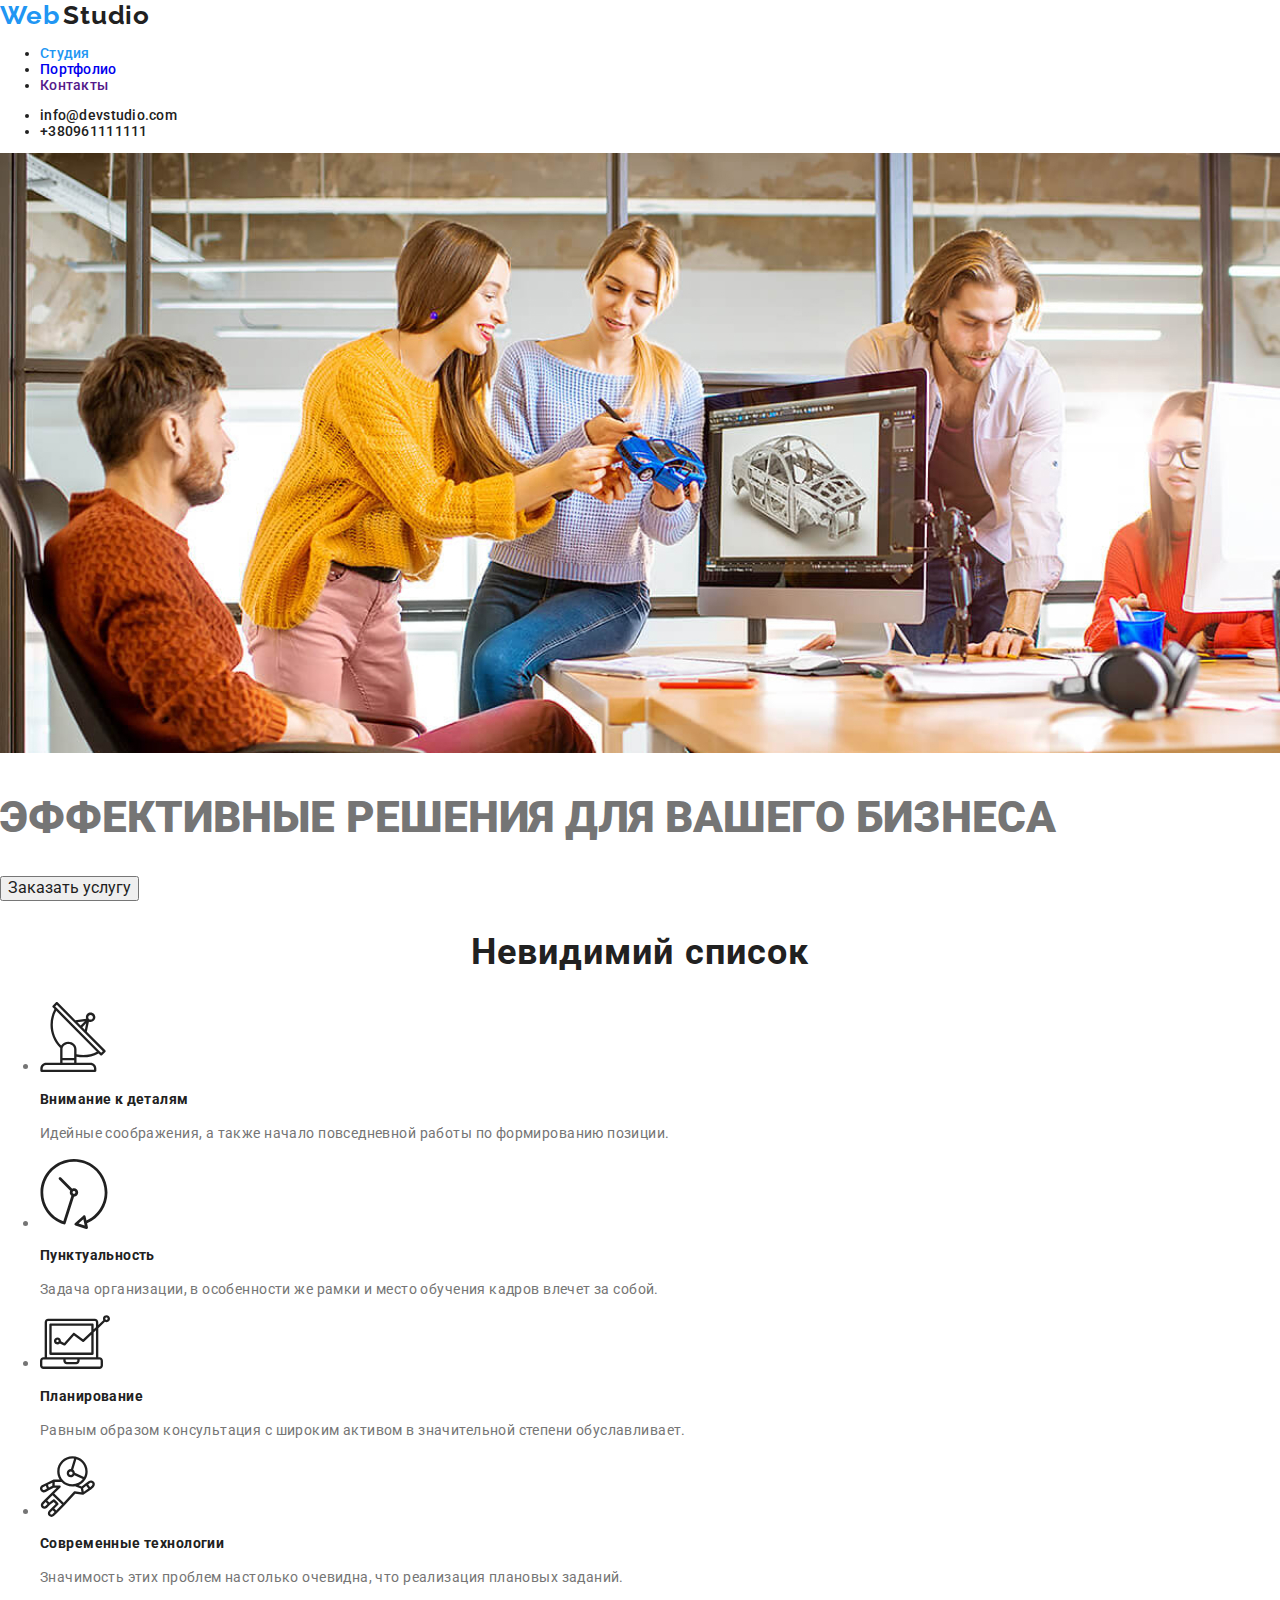
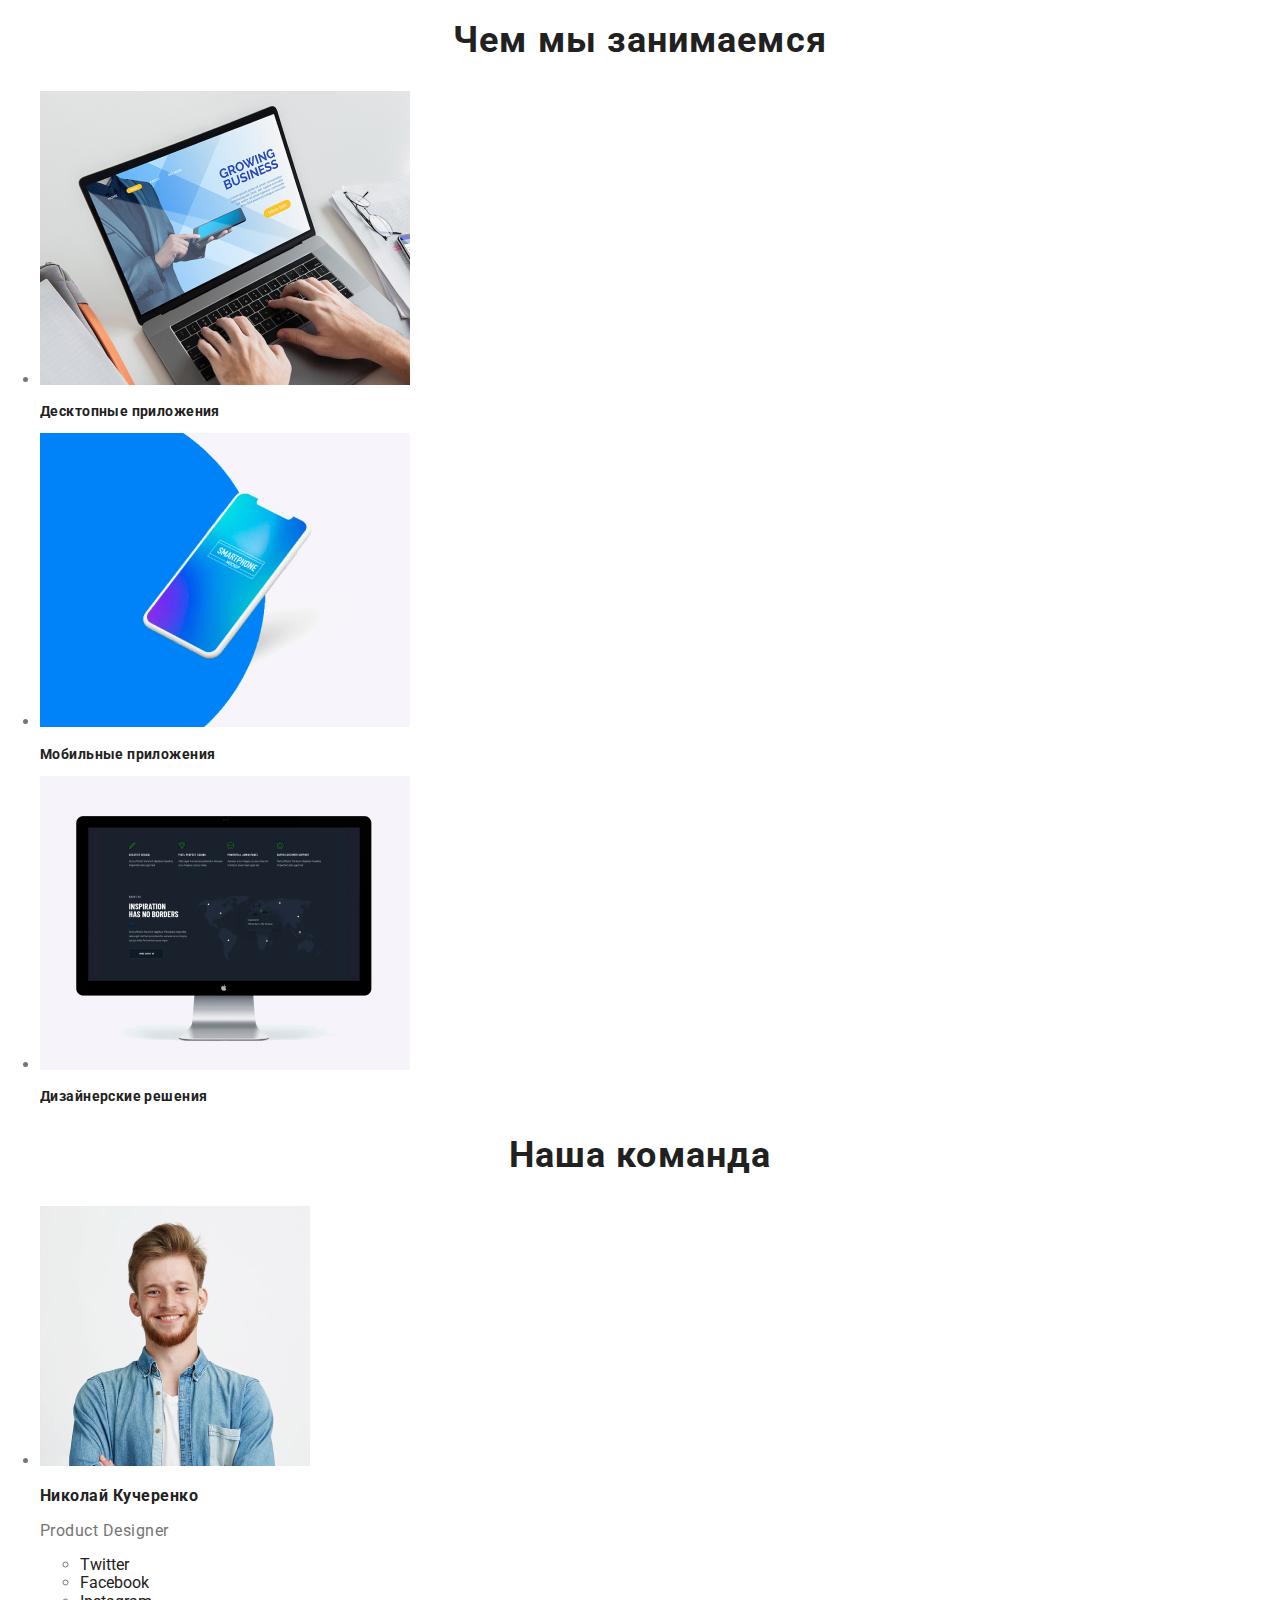
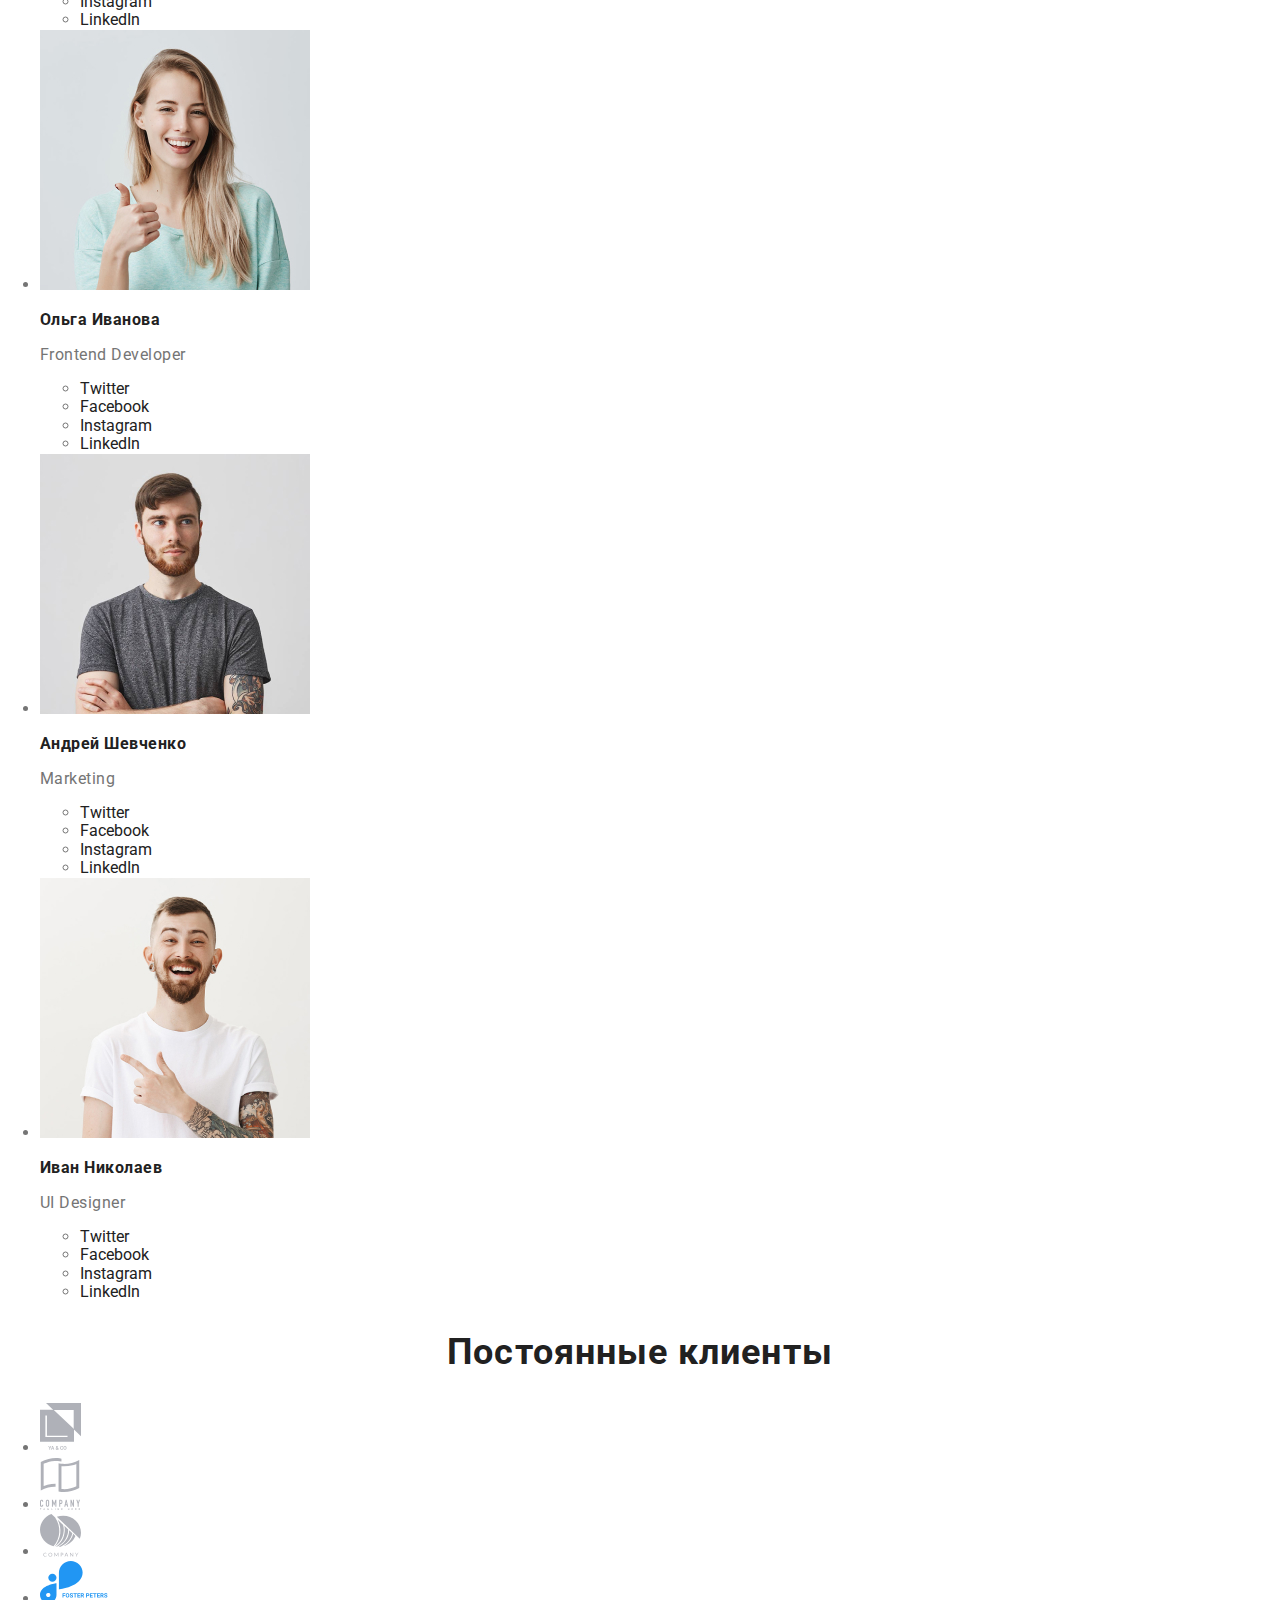
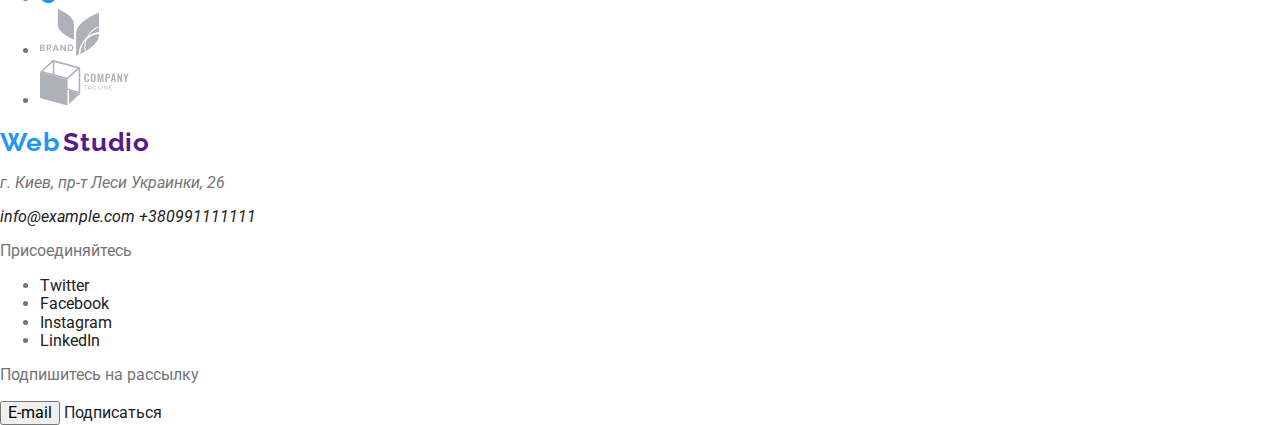
==== index.html @ d00bc0c8 "Homework2" ====
<!DOCTYPE html>
<html lang="ru">
  <head>
    <meta charset="UTF-8" />
    <meta name="viewport" content="width=device-width, initial-scale=1.0" />
    <link
      href="https://fonts.googleapis.com/css2?family=Roboto&family=Raleway:wght@400;700&display=swap"
      rel="stylesheet"
    />
    <link rel="stylesheet" href="./css/normalize.css" />
    <link rel="stylesheet" href="./css/styles.css" />
    <title>Document</title>
  </head>
  <body>
    <header>
      <nav>
        <a href="" class="logo link"
          ><span class="first logo">Web</span>
          <span class="second logo-header">Studio</span></a
        >
        <ul class="site-nav list">
          <li><a href="" class="link current">Студия</a></li>
          <li><a href="./portfolio.html" class="link">Портфолио</a></li>
          <li><a href="" class="link">Контакты</a></li>
        </ul>
        <address>
          <ul class="site-nav connection">
            <li>
              <a href="mailto:info@devstudio.com" class="button link"
                >info@devstudio.com</a
              >
            </li>
            <li>
              <a href="tell:+380961111111" class="button link">+380961111111</a>
            </li>
          </ul>
        </address>
      </nav>
    </header>

    <!--main container-->
    <main>
      <!--start-->
      <section>
        <img src="./images/Header img.jpg" alt="meeting" />
        <h1 class="start">ЭФФЕКТИВНЫЕ РЕШЕНИЯ ДЛЯ ВАШЕГО БИЗНЕСА</h1>
        <a href=""
          ><button type="button" class="button">Заказать услугу</button></a
        >
      </section>

      <!--icons-->
      <section>
        <h2 class="title names">Невидимий список</h2>
        <ul>
          <li>
            <img src="./images/antenna.svg" alt="antenna" />
            <h3 class="title icons">Внимание к деталям</h3>
            <p class="description">
              Идейные соображения, а также начало повседневной работы по
              формированию позиции.
            </p>
          </li>

          <li>
            <img src="./images/clock.svg" alt="clock" />
            <h3 class="title icons">Пунктуальность</h3>
            <p class="description">
              Задача организации, в особенности же рамки и место обучения кадров
              влечет за собой.
            </p>
          </li>

          <li>
            <img src="./images/computer1.svg" alt="computer1" />
            <h3 class="title icons">Планирование</h3>
            <p class="description">
              Равным образом консультация с широким активом в значительной
              степени обуславливает.
            </p>
          </li>

          <li>
            <img src="./images/astronaut.svg" alt="astronaut" />
            <h3 class="title icons">Современные технологии</h3>
            <p class="description">
              Значимость этих проблем настолько очевидна, что реализация
              плановых заданий.
            </p>
          </li>
        </ul>
      </section>

      <!--what we do-->
      <section>
        <h2 class="title names">Чем мы занимаемся</h2>
        <ul>
          <li>
            <a href=""><img src="./images/laptop.jpg" alt="laptop" /></a>
            <h3 class="title doing">Десктопные приложения</h3>
          </li>

          <li>
            <a href=""
              ><img src="./images/mobile_phone.jpg" alt="mobile_phone"
            /></a>
            <h3 class="title doing">Мобильные приложения</h3>
          </li>

          <li>
            <a href=""><img src="./images/computer.jpg" alt="computer" /></a>
            <h3 class="title doing">Дизайнерские решения</h3>
          </li>
        </ul>
      </section>

      <!--our team-->
      <section>
        <h2 class="title names">Наша команда</h2>
        <ul>
          <li>
            <a href=""
              ><img src="./images/product_designer.jpg" alt="John Smith"
            /></a>
            <h3 class="title team">Николай Кучеренко</h3>
            <p class="role">Product Designer</p>
            <ul>
              <li><a href="" class="button link">Twitter</a></li>
              <li><a href="" class="button link">Facebook</a></li>
              <li><a href="" class="button link">Instagram</a></li>
              <li><a href="" class="button link">LinkedIn</a></li>
            </ul>
          </li>

          <li>
            <a href=""
              ><img src="./images/front_end_developer.jpg" alt="Marta Stewart"
            /></a>
            <h3 class="title team">Ольга Иванова</h3>
            <p class="role">Frontend Developer</p>
            <ul>
              <li><a href="" class="button link">Twitter</a></li>
              <li><a href="" class="button link">Facebook</a></li>
              <li><a href="" class="button link">Instagram</a></li>
              <li><a href="" class="button link">LinkedIn</a></li>
            </ul>
          </li>

          <li>
            <a href=""
              ><img src="./images/marketing.jpg" alt="Robert Jakis"
            /></a>
            <h3 class="title team">Андрей Шевченко</h3>
            <p class="role">Marketing</p>
            <ul>
              <li><a href="" class="button link">Twitter</a></li>
              <li><a href="" class="button link">Facebook</a></li>
              <li><a href="" class="button link">Instagram</a></li>
              <li><a href="" class="button link">LinkedIn</a></li>
            </ul>
          </li>

          <li>
            <a href=""
              ><img src="./images/ui_designer.jpg" alt="Martin Doe"
            /></a>
            <h3 class="title team">Иван Николаев</h3>
            <p class="role">UI Designer</p>
            <ul>
              <li><a href="" class="button link">Twitter</a></li>
              <li><a href="" class="button link">Facebook</a></li>
              <li><a href="" class="button link">Instagram</a></li>
              <li><a href="" class="button link">LinkedIn</a></li>
            </ul>
          </li>
        </ul>
      </section>

      <!--our clients-->
      <section>
        <h2 class="title names">Постоянные клиенты</h2>
        <ul>
          <li>
            <a href=""><img src="./images/logo1.svg" alt="logo1" /></a>
          </li>
          <li>
            <a href=""><img src="./images/logo2.svg" alt="logo2" /></a>
          </li>
          <li>
            <a href=""><img src="./images/logo3.svg" alt="logo3" /></a>
          </li>
          <li>
            <a href=""><img src="./images/logo4.svg" alt="logo4" /></a>
          </li>
          <li>
            <a href=""><img src="./images/logo5.svg" alt="logo5" /></a>
          </li>
          <li>
            <a href=""><img src="./images/logo6.svg" alt="logo6" /></a>
          </li>
        </ul>
      </section>
    </main>

    <!--footer-->
    <footer>
      <div>
        <a href="" class="logo link"
          ><span class="first logo">Web</span>
          <span class="second logo-footer">Studio</span></a
        >
        <address>
          <p class="sity">г. Киев, пр-т Леси Украинки, 26</p>
          <a href="mailto:info@example.com" class="button link"
            >info@example.com</a
          >
          <a href="tell:+380991111111" class="button link">+380991111111</a>
        </address>
      </div>

      <div>
        <p>Присоединяйтесь</p>
        <ul>
          <li><a href="" class="button link">Twitter</a></li>
          <li><a href="" class="button link">Facebook</a></li>
          <li><a href="" class="button link">Instagram</a></li>
          <li><a href="" class="button link">LinkedIn</a></li>
        </ul>
      </div>

      <div>
        <p>Подпишитесь на рассылку</p>
        <input type="submit" value="E-mail" />
        <a href="" class="button link">Подписаться</a>
      </div>
    </footer>
  </body>
</html>
---- css/styles.css ----
/*колір соновного тексту #757575*/
/*вторинний колір тексту #212121*/
/*білий #FFFFFF */
/*колір виділення #2196F3 */
:root {
  --primary-text-color: #757575;
  --title-text-color: #212121;
  --accent-color: #2196f3;
  --additional-text-color: #ffffff;
  --primary-bg-color: #ffffff;
  --secondary-bg-color: #2196f3;
}
body {
  background-color: var(--primary-bg-color);
  color: var(--primary-text-color);
  font-family: Roboto, sans-serif;
}

/*дописати лого в штмл */

/*header*/
.site-nav.list {
  color: var(--title-text-color);
  font-style: normal;
  font-weight: 500;
  font-size: 14px;
  line-height: 16px;
  letter-spacing: 0.02em;
  text-decoration: none;
}
.site-nav.connection {
  color: var(--title-text-color);
  font-style: normal;
  font-weight: 500;
  font-size: 14px;
  line-height: 16px;
  letter-spacing: 0.02em;
  text-decoration: none;
}
.site-nav .link.current {
  color: var(--accent-color);
}
.start {
  font-style: normal;
  font-weight: 900;
  font-size: 44px;
  line-height: 60px;
}
/*main container page 1*/
.names {
  color: var(--title-text-color);
  font-style: normal;
  font-weight: 700;
  font-size: 36px;
  line-height: 42px;
  text-align: center;
  letter-spacing: 0.03em;
}
/*icons*/
.icons {
  color: var(--title-text-color);
  font-style: normal;
  font-weight: 700;
  font-size: 14px;
  line-height: 16px;
  letter-spacing: 0.03em;
}
.description {
    color: var(--primary-text-color);
    font-style: normal;
font-weight: 400;
font-size: 14px;
line-height: 24px;
letter-spacing: 0.03em;
}
/*what we do*/
.doing {
  /*color: var(--additional-text-color)*/
  font-style: normal;
  font-weight: 700;
  font-size: 14px;
  line-height: 16px;
  letter-spacing: 0.03em;
}
/*our team*/

.team {
    color: var(--title-text-color)
    font-weight: 500;
font-size: 16px;
line-height: 19px;
letter-spacing: 0.03em;
}
.role {
    color: var(--primary-text-color);
    font-style: normal;
font-weight: 400;
font-size: 16px;
line-height: 19px;
letter-spacing: 0.03em;
}
.logo {
  font-family: Raleway, sans-serif;
}
.first.logo {
    color: var(--accent-color);
    font-style: normal;
font-weight: bold;
font-size: 26px;
line-height: 31px;
letter-spacing: 0.03em;
}
.second.logo-header {
    color: var(--title-text-color);
    font-style: normal;
font-weight: bold;
font-size: 26px;
line-height: 31px;
letter-spacing: 0.03em;
}
.second.logo-footer {
    /*color: var(--additional-text-color);*/
    font-style: normal;
font-weight: bold;
font-size: 26px;
line-height: 31px;
letter-spacing: 0.03em;
}
.title {
  color: var(--title-text-color);
}
.button {
  color: var(--title-text-color);
}
.button:hover,
.button:focus {
  color: var(--additional-text-color);
  background-color: var(--secondary-bg-color);
}
/*main container page 2*/
.projects {
    color: var(--title-text-color);
    font-style: normal;
font-weight: 500;
font-size: 16px;
line-height: 26px;
letter-spacing: 0.03em;
}
.projects-name {
    color: var(--title-text-color);
    font-style: normal;
font-weight: 700;
font-size: 18px;
line-height: 36px;
letter-spacing: 0.06em;
}
.projects-description {
    color: var(--primary-text-color);
    font-style: normal;
font-weight: 400;
font-size: 18px;
line-height: 28px;
}
.projects-direction {
   color: var(--primary-text-color);
   font-style: normal;
font-weight: 400;
font-size: 16px;
line-height: 30px;
letter-spacing: 0.03em; 
}

/*footer*/
.city {
  font-style: normal;
  font-weight: 400;
  font-size: 14px;
  line-height: 24px;
  letter-spacing: 0.03em;
}
.link {
  text-decoration: none;
}
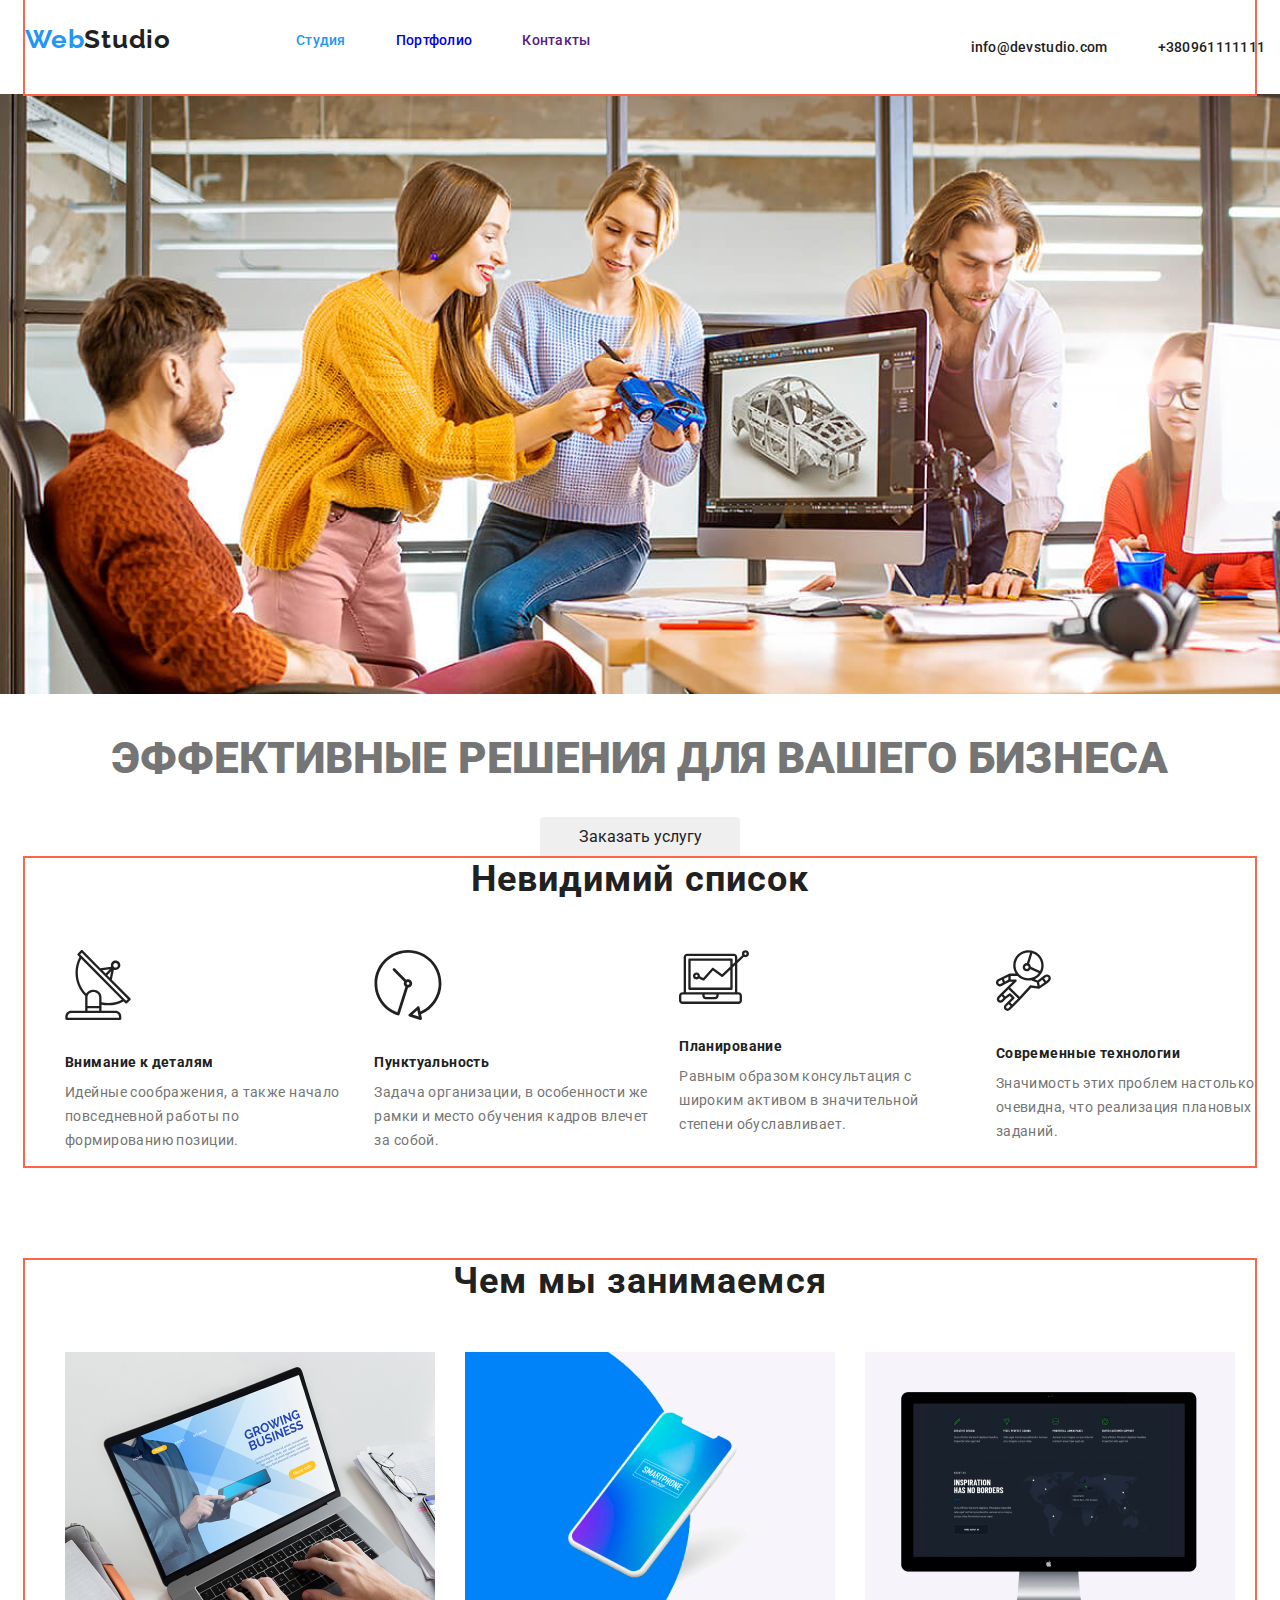
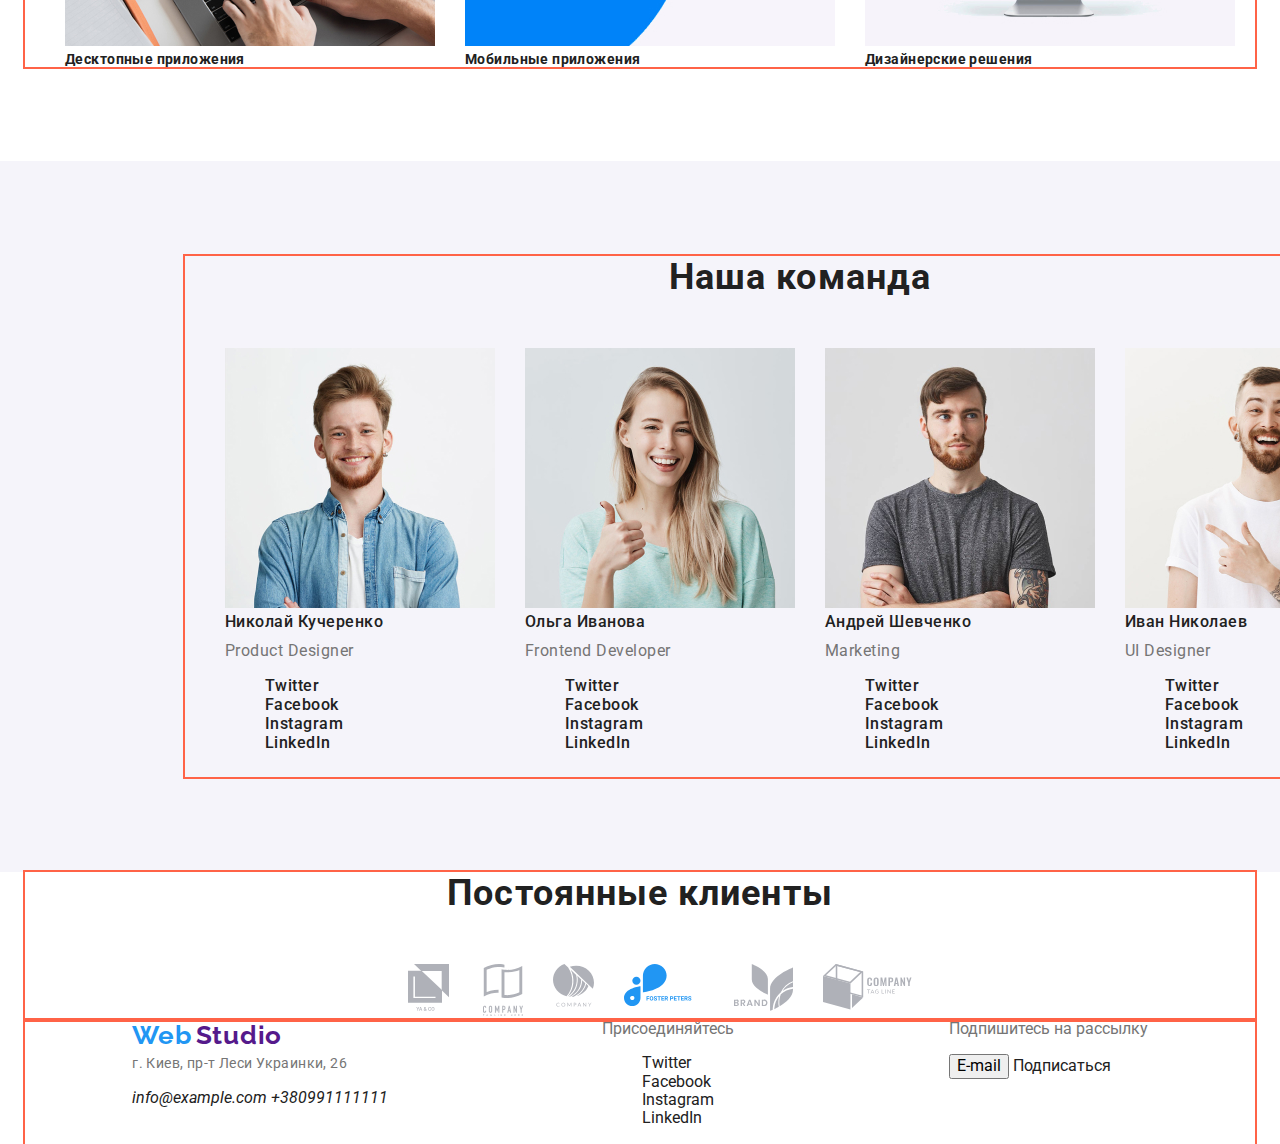
==== commit f748de3e: "Homework3" ====
--- a/index.html
+++ b/index.html
@@ -12,226 +12,264 @@
     <title>Document</title>
   </head>
   <body>
-    <header>
-      <nav>
-        <a href="" class="logo link"
-          ><span class="first logo">Web</span>
-          <span class="second logo-header">Studio</span></a
-        >
-        <ul class="site-nav list">
-          <li><a href="" class="link current">Студия</a></li>
-          <li><a href="./portfolio.html" class="link">Портфолио</a></li>
-          <li><a href="" class="link">Контакты</a></li>
-        </ul>
+    <header class="page-header">
+      <div class="container header-nav">
+        <nav class="nav">
+          <a href="" class="logo link"
+            ><span class="first logo">Web</span>
+            <span class="second logo-header">Studio</span></a
+          >
+          <ul class="site-nav list">
+            <li class="header-items">
+              <a href="" class="link current">Студия</a>
+            </li>
+            <li class="header-items">
+              <a href="./portfolio.html" class="link">Портфолио</a>
+            </li>
+            <li class="header-items"><a href="" class="link">Контакты</a></li>
+          </ul>
+        </nav>
+
         <address>
-          <ul class="site-nav connection">
-            <li>
+          <ul class="connection">
+            <li class="connection-items">
               <a href="mailto:info@devstudio.com" class="button link"
                 >info@devstudio.com</a
               >
             </li>
-            <li>
+            <li class="connection-items">
               <a href="tell:+380961111111" class="button link">+380961111111</a>
             </li>
           </ul>
         </address>
-      </nav>
+      </div>
     </header>
 
     <!--main container-->
     <main>
       <!--start-->
-      <section>
-        <img src="./images/Header img.jpg" alt="meeting" />
-        <h1 class="start">ЭФФЕКТИВНЫЕ РЕШЕНИЯ ДЛЯ ВАШЕГО БИЗНЕСА</h1>
-        <a href=""
-          ><button type="button" class="button">Заказать услугу</button></a
-        >
+      <section class="hero">
+        <div>
+          <img src="./images/Header-img.jpg" alt="meeting" />
+          <h1 class="start">ЭФФЕКТИВНЫЕ РЕШЕНИЯ ДЛЯ ВАШЕГО БИЗНЕСА</h1>
+          <a href=""
+            ><button type="button" class="button order">
+              Заказать услугу
+            </button></a
+          >
+        </div>
       </section>
 
       <!--icons-->
-      <section>
-        <h2 class="title names">Невидимий список</h2>
-        <ul>
-          <li>
-            <img src="./images/antenna.svg" alt="antenna" />
-            <h3 class="title icons">Внимание к деталям</h3>
-            <p class="description">
-              Идейные соображения, а также начало повседневной работы по
-              формированию позиции.
-            </p>
-          </li>
-
-          <li>
-            <img src="./images/clock.svg" alt="clock" />
-            <h3 class="title icons">Пунктуальность</h3>
-            <p class="description">
-              Задача организации, в особенности же рамки и место обучения кадров
-              влечет за собой.
-            </p>
-          </li>
-
-          <li>
-            <img src="./images/computer1.svg" alt="computer1" />
-            <h3 class="title icons">Планирование</h3>
-            <p class="description">
-              Равным образом консультация с широким активом в значительной
-              степени обуславливает.
-            </p>
-          </li>
-
-          <li>
-            <img src="./images/astronaut.svg" alt="astronaut" />
-            <h3 class="title icons">Современные технологии</h3>
-            <p class="description">
-              Значимость этих проблем настолько очевидна, что реализация
-              плановых заданий.
-            </p>
-          </li>
-        </ul>
+      <section class="section no-padding">
+        <div class="container">
+          <h2 class="title names">Невидимий список</h2>
+          <ul class="invisible">
+            <li class="item">
+              <img
+                class="item-image"
+                src="./images/antenna.svg"
+                alt="antenna"
+              />
+              <h3 class="title icons">Внимание к деталям</h3>
+              <p class="description">
+                Идейные соображения, а также начало повседневной работы по
+                формированию позиции.
+              </p>
+            </li>
+
+            <li class="item">
+              <img class="item-image" src="./images/clock.svg" alt="clock" />
+              <h3 class="title icons">Пунктуальность</h3>
+              <p class="description">
+                Задача организации, в особенности же рамки и место обучения
+                кадров влечет за собой.
+              </p>
+            </li>
+
+            <li class="item">
+              <img
+                class="item-image"
+                src="./images/computer1.svg"
+                alt="computer1"
+              />
+              <h3 class="title icons">Планирование</h3>
+              <p class="description">
+                Равным образом консультация с широким активом в значительной
+                степени обуславливает.
+              </p>
+            </li>
+
+            <li class="item">
+              <img
+                class="item-image"
+                src="./images/astronaut.svg"
+                alt="astronaut"
+              />
+              <h3 class="title icons">Современные технологии</h3>
+              <p class="description">
+                Значимость этих проблем настолько очевидна, что реализация
+                плановых заданий.
+              </p>
+            </li>
+          </ul>
+        </div>
       </section>
 
       <!--what we do-->
-      <section>
-        <h2 class="title names">Чем мы занимаемся</h2>
-        <ul>
-          <li>
-            <a href=""><img src="./images/laptop.jpg" alt="laptop" /></a>
-            <h3 class="title doing">Десктопные приложения</h3>
-          </li>
-
-          <li>
-            <a href=""
-              ><img src="./images/mobile_phone.jpg" alt="mobile_phone"
-            /></a>
-            <h3 class="title doing">Мобильные приложения</h3>
-          </li>
-
-          <li>
-            <a href=""><img src="./images/computer.jpg" alt="computer" /></a>
-            <h3 class="title doing">Дизайнерские решения</h3>
-          </li>
-        </ul>
+      <section class="section no-padding">
+        <div class="container">
+          <h2 class="title names">Чем мы занимаемся</h2>
+          <ul class="doing-list">
+            <li class="doing-count">
+              <a class="photos" href=""
+                ><img src="./images/laptop.jpg" alt="laptop"
+              /></a>
+              <h3 class="title doing">Десктопные приложения</h3>
+            </li>
+
+            <li class="doing-count">
+              <a href=""
+                ><img src="./images/mobile_phone.jpg" alt="mobile_phone"
+              /></a>
+              <h3 class="title doing">Мобильные приложения</h3>
+            </li>
+
+            <li class="doing-count">
+              <a href=""><img src="./images/computer.jpg" alt="computer" /></a>
+              <h3 class="title doing">Дизайнерские решения</h3>
+            </li>
+          </ul>
+        </div>
       </section>
 
       <!--our team-->
-      <section>
-        <h2 class="title names">Наша команда</h2>
-        <ul>
-          <li>
-            <a href=""
-              ><img src="./images/product_designer.jpg" alt="John Smith"
-            /></a>
-            <h3 class="title team">Николай Кучеренко</h3>
-            <p class="role">Product Designer</p>
-            <ul>
-              <li><a href="" class="button link">Twitter</a></li>
-              <li><a href="" class="button link">Facebook</a></li>
-              <li><a href="" class="button link">Instagram</a></li>
-              <li><a href="" class="button link">LinkedIn</a></li>
-            </ul>
-          </li>
-
-          <li>
-            <a href=""
-              ><img src="./images/front_end_developer.jpg" alt="Marta Stewart"
-            /></a>
-            <h3 class="title team">Ольга Иванова</h3>
-            <p class="role">Frontend Developer</p>
-            <ul>
-              <li><a href="" class="button link">Twitter</a></li>
-              <li><a href="" class="button link">Facebook</a></li>
-              <li><a href="" class="button link">Instagram</a></li>
-              <li><a href="" class="button link">LinkedIn</a></li>
-            </ul>
-          </li>
-
-          <li>
-            <a href=""
-              ><img src="./images/marketing.jpg" alt="Robert Jakis"
-            /></a>
-            <h3 class="title team">Андрей Шевченко</h3>
-            <p class="role">Marketing</p>
-            <ul>
-              <li><a href="" class="button link">Twitter</a></li>
-              <li><a href="" class="button link">Facebook</a></li>
-              <li><a href="" class="button link">Instagram</a></li>
-              <li><a href="" class="button link">LinkedIn</a></li>
-            </ul>
-          </li>
-
-          <li>
-            <a href=""
-              ><img src="./images/ui_designer.jpg" alt="Martin Doe"
-            /></a>
-            <h3 class="title team">Иван Николаев</h3>
-            <p class="role">UI Designer</p>
-            <ul>
-              <li><a href="" class="button link">Twitter</a></li>
-              <li><a href="" class="button link">Facebook</a></li>
-              <li><a href="" class="button link">Instagram</a></li>
-              <li><a href="" class="button link">LinkedIn</a></li>
-            </ul>
-          </li>
-        </ul>
+      <section class="section team">
+        <div class="container">
+          <h2 class="title names">Наша команда</h2>
+          <ul class="team-list">
+            <li>
+              <a class="photos-team" href=""
+                ><img src="./images/product_designer.jpg" alt="John Smith"
+              /></a>
+              <h3 class="title team">Николай Кучеренко</h3>
+              <p class="role">Product Designer</p>
+              <ul class="social-networks team">
+                <li><a href="" class="button link">Twitter</a></li>
+                <li><a href="" class="button link">Facebook</a></li>
+                <li><a href="" class="button link">Instagram</a></li>
+                <li><a href="" class="button link">LinkedIn</a></li>
+              </ul>
+            </li>
+
+            <li>
+              <a class="photos-team" href=""
+                ><img
+                  src="./images/front_end_developer.jpg"
+                  alt="Marta Stewart"
+              /></a>
+              <h3 class="title team">Ольга Иванова</h3>
+              <p class="role">Frontend Developer</p>
+              <ul class="social-networks team">
+                <li><a href="" class="button link">Twitter</a></li>
+                <li><a href="" class="button link">Facebook</a></li>
+                <li><a href="" class="button link">Instagram</a></li>
+                <li><a href="" class="button link">LinkedIn</a></li>
+              </ul>
+            </li>
+
+            <li>
+              <a class="photos-team" href=""
+                ><img src="./images/marketing.jpg" alt="Robert Jakis"
+              /></a>
+              <h3 class="title team">Андрей Шевченко</h3>
+              <p class="role">Marketing</p>
+              <ul class="social-networks team">
+                <li><a href="" class="button link">Twitter</a></li>
+                <li><a href="" class="button link">Facebook</a></li>
+                <li><a href="" class="button link">Instagram</a></li>
+                <li><a href="" class="button link">LinkedIn</a></li>
+              </ul>
+            </li>
+
+            <li>
+              <!-- дати клас, щоб прибрати нижній марджин? -->
+              <a class="photos-team" href=""
+                ><img src="./images/ui_designer.jpg" alt="Martin Doe"
+              /></a>
+              <h3 class="title team">Иван Николаев</h3>
+              <p class="role">UI Designer</p>
+              <ul class="social-networks team">
+                <li><a href="" class="button link">Twitter</a></li>
+                <li><a href="" class="button link">Facebook</a></li>
+                <li><a href="" class="button link">Instagram</a></li>
+                <li><a href="" class="button link">LinkedIn</a></li>
+              </ul>
+            </li>
+          </ul>
+        </div>
       </section>
 
       <!--our clients-->
-      <section>
-        <h2 class="title names">Постоянные клиенты</h2>
-        <ul>
-          <li>
-            <a href=""><img src="./images/logo1.svg" alt="logo1" /></a>
-          </li>
-          <li>
-            <a href=""><img src="./images/logo2.svg" alt="logo2" /></a>
-          </li>
-          <li>
-            <a href=""><img src="./images/logo3.svg" alt="logo3" /></a>
-          </li>
-          <li>
-            <a href=""><img src="./images/logo4.svg" alt="logo4" /></a>
-          </li>
-          <li>
-            <a href=""><img src="./images/logo5.svg" alt="logo5" /></a>
-          </li>
-          <li>
-            <a href=""><img src="./images/logo6.svg" alt="logo6" /></a>
-          </li>
-        </ul>
+      <section class="section no-padding">
+        <div class="container">
+          <h2 class="title names">Постоянные клиенты</h2>
+          <ul class="clients-count">
+            <li class="clients-image">
+              <a href=""><img src="./images/logo1.svg" alt="logo1" /></a>
+            </li>
+            <li class="clients-image">
+              <a href=""><img src="./images/logo2.svg" alt="logo2" /></a>
+            </li>
+            <li class="clients-image">
+              <a href=""><img src="./images/logo3.svg" alt="logo3" /></a>
+            </li>
+            <li class="clients-image">
+              <a href=""><img src="./images/logo4.svg" alt="logo4" /></a>
+            </li>
+            <li class="clients-image">
+              <a href=""><img src="./images/logo5.svg" alt="logo5" /></a>
+            </li>
+            <li class="clients-image">
+              <a href=""><img src="./images/logo6.svg" alt="logo6" /></a>
+            </li>
+          </ul>
+        </div>
       </section>
     </main>
 
     <!--footer-->
-    <footer>
-      <div>
-        <a href="" class="logo link"
-          ><span class="first logo">Web</span>
-          <span class="second logo-footer">Studio</span></a
-        >
-        <address>
-          <p class="sity">г. Киев, пр-т Леси Украинки, 26</p>
-          <a href="mailto:info@example.com" class="button link"
-            >info@example.com</a
+    <footer class="section no-padding">
+      <div class="container footer-nav">
+        <div class="footer-info">
+          <a href="" class="logo link"
+            ><span class="first logo">Web</span>
+            <span class="second logo-footer">Studio</span></a
           >
-          <a href="tell:+380991111111" class="button link">+380991111111</a>
-        </address>
-      </div>
-
-      <div>
-        <p>Присоединяйтесь</p>
-        <ul>
-          <li><a href="" class="button link">Twitter</a></li>
-          <li><a href="" class="button link">Facebook</a></li>
-          <li><a href="" class="button link">Instagram</a></li>
-          <li><a href="" class="button link">LinkedIn</a></li>
-        </ul>
-      </div>
-
-      <div>
-        <p>Подпишитесь на рассылку</p>
-        <input type="submit" value="E-mail" />
-        <a href="" class="button link">Подписаться</a>
+          <address>
+            <p class="city">г. Киев, пр-т Леси Украинки, 26</p>
+            <a href="mailto:info@example.com" class="button link"
+              >info@example.com</a
+            >
+            <a href="tell:+380991111111" class="button link">+380991111111</a>
+          </address>
+        </div>
+
+        <div class="invite">
+          <p class="join">Присоединяйтесь</p>
+          <ul class="social-networks">
+            <li><a href="" class="button link">Twitter</a></li>
+            <li><a href="" class="button link">Facebook</a></li>
+            <li><a href="" class="button link">Instagram</a></li>
+            <li><a href="" class="button link">LinkedIn</a></li>
+          </ul>
+        </div>
+
+        <div class="send-letter">
+          <p class="subscribe">Подпишитесь на рассылку</p>
+          <input type="submit" value="E-mail" />
+          <a href="" class="button link">Подписаться</a>
+        </div>
       </div>
     </footer>
   </body>
--- a/css/styles.css
+++ b/css/styles.css
@@ -1,7 +1,18 @@
+html {
+  box-sizing: border-box;
+}
+
+*,
+*::before,
+*::after {
+  box-sizing: inherit;
+}
+
 /*колір соновного тексту #757575*/
 /*вторинний колір тексту #212121*/
-/*білий #FFFFFF */
+/*первинний фоновий колір білий #FFFFFF */
 /*колір виділення #2196F3 */
+/*додатковий фоновий колір #F5F4FA*/
 :root {
   --primary-text-color: #757575;
   --title-text-color: #212121;
@@ -9,6 +20,7 @@
   --additional-text-color: #ffffff;
   --primary-bg-color: #ffffff;
   --secondary-bg-color: #2196f3;
+  --additional-bg-color: #f5f4fa;
 }
 body {
   background-color: var(--primary-bg-color);
@@ -16,10 +28,26 @@
   font-family: Roboto, sans-serif;
 }
 
-/*дописати лого в штмл */
-
 /*header*/
+.page-header {
+}
+.nav .logo.link {
+  display: flex;
+  margin-left: 0;
+  margin-right: 85px;
+  margin-top: 24px;
+  margin-bottom: 25px;
+}
+
+.site-nav .header-items:not(:last-child) {
+  margin-right: 50px;
+}
+.nav {
+  display: flex;
+}
+
 .site-nav.list {
+  display: flex;
   color: var(--title-text-color);
   font-style: normal;
   font-weight: 500;
@@ -27,9 +55,17 @@
   line-height: 16px;
   letter-spacing: 0.02em;
   text-decoration: none;
-}
-.site-nav.connection {
-  color: var(--title-text-color);
+  margin-right: 340px;
+  margin-left: 0;
+  margin-top: 0;
+}
+.connection {
+  display: flex;
+  margin-top: 0;
+  margin-bottom: 0;
+
+  color: var(--title-text-color);
+
   font-style: normal;
   font-weight: 500;
   font-size: 14px;
@@ -37,16 +73,61 @@
   letter-spacing: 0.02em;
   text-decoration: none;
 }
+.connection .connection-items + .connection-items {
+  margin-left: 50px;
+}
 .site-nav .link.current {
   color: var(--accent-color);
+}
+.site-nav .link {
+  display: block;
+  padding-top: 32px;
+  padding-bottom: 32px;
+}
+li {
+  list-style-type: none;
+}
+
+.link {
+  text-decoration: none;
+}
+.header-nav {
+  display: flex;
+  align-items: center;
+}
+.hero {
+  margin-left: 0;
+  text-align: center;
 }
 .start {
   font-style: normal;
   font-weight: 900;
   font-size: 44px;
   line-height: 60px;
+  text-align: center;
 }
 /*main container page 1*/
+.section.team {
+  width: 1600px;
+  padding-bottom: 95px;
+  padding-top: 95px;
+  margin-bottom: 0;
+  background-color: var(--additional-bg-color);
+}
+.section.no-padding {
+  margin-top: 0;
+  margin-bottom: 0;
+}
+.section.projects {
+  margin-bottom: 95px;
+  margin-top: 95px;
+}
+.container {
+  margin-left: auto;
+  margin-right: auto;
+  width: 1230px;
+  outline: 2px solid tomato;
+}
 .names {
   color: var(--title-text-color);
   font-style: normal;
@@ -55,6 +136,8 @@
   line-height: 42px;
   text-align: center;
   letter-spacing: 0.03em;
+  margin-top: 0;
+  margin-bottom: 50px;
 }
 /*icons*/
 .icons {
@@ -64,16 +147,54 @@
   font-size: 14px;
   line-height: 16px;
   letter-spacing: 0.03em;
+  margin-top: 0;
+  margin-bottom: 10px;
+}
+.invisible {
+  display: flex;
+  margin-bottom: 94px;
+  margin-top: 0;
+}
+.item {
+  margin-top: 0;
+  margin-right: 30px;
+  padding: 0;
+
+  /* align-items: center; */
+}
+.item:last-child {
+  margin-right: 0;
+}
+
+.item-image {
+  margin-top: 0;
+  margin-bottom: 30px;
 }
 .description {
-    color: var(--primary-text-color);
-    font-style: normal;
-font-weight: 400;
-font-size: 14px;
-line-height: 24px;
-letter-spacing: 0.03em;
-}
+  color: var(--primary-text-color);
+  font-style: normal;
+  font-weight: 400;
+  font-size: 14px;
+  line-height: 24px;
+  letter-spacing: 0.03em;
+  margin-top: 0;
+
+  /* margin-bottom: 94px; */
+}
+
+/* .description:last-child {
+  margin-bottom: 0;
+} */
+
 /*what we do*/
+.doing-list {
+  display: flex;
+  margin-top: 0;
+  margin-bottom: 94px;
+}
+.doing-count:not(:last-child) {
+  margin-right: 30px;
+}
 .doing {
   /*color: var(--additional-text-color)*/
   font-style: normal;
@@ -81,53 +202,107 @@
   font-size: 14px;
   line-height: 16px;
   letter-spacing: 0.03em;
+  margin-top: 0;
+}
+.doing:last-child {
+  margin-bottom: 0;
+}
+.photos-team {
+  margin-top: 0;
+  margin-right: 30px;
+  margin-bottom: 30px;
+}
+.photos-team:last-child {
+  margin-right: 0;
 }
 /*our team*/
 
 .team {
-    color: var(--title-text-color)
-    font-weight: 500;
-font-size: 16px;
-line-height: 19px;
-letter-spacing: 0.03em;
+  color: var(--title-text-color);
+  font-weight: 500;
+  font-size: 16px;
+  line-height: 19px;
+  letter-spacing: 0.03em;
+  margin-top: 0;
+  margin-bottom: 10px;
+}
+
+.team-list {
+  display: flex;
+  margin-top: 0;
+  margin-bottom: 0;
+  margin-right: 30px;
+}
+.team-list:last-child {
+  margin-right: 0;
+}
+.social-networks.team {
+  margin-bottom: 25px;
 }
 .role {
-    color: var(--primary-text-color);
-    font-style: normal;
-font-weight: 400;
-font-size: 16px;
-line-height: 19px;
-letter-spacing: 0.03em;
-}
+  color: var(--primary-text-color);
+  font-style: normal;
+  font-weight: 400;
+  font-size: 16px;
+  line-height: 19px;
+  letter-spacing: 0.03em;
+  margin-top: 0;
+  margin-bottom: 15;
+}
+.clients-count {
+  display: flex;
+  justify-content: center;
+  margin-bottom: 0;
+}
+.clients-image:not(:last-child) {
+  margin-right: 30px;
+}
+
 .logo {
+  /* margin-top: 24px;
+  margin-bottom: 25px; */
+
   font-family: Raleway, sans-serif;
 }
 .first.logo {
-    color: var(--accent-color);
-    font-style: normal;
-font-weight: bold;
-font-size: 26px;
-line-height: 31px;
-letter-spacing: 0.03em;
+  color: var(--accent-color);
+  font-style: normal;
+  font-weight: bold;
+  font-size: 26px;
+  line-height: 31px;
+  letter-spacing: 0.03em;
 }
 .second.logo-header {
-    color: var(--title-text-color);
-    font-style: normal;
-font-weight: bold;
-font-size: 26px;
-line-height: 31px;
-letter-spacing: 0.03em;
+  color: var(--title-text-color);
+  font-style: normal;
+  font-weight: bold;
+  font-size: 26px;
+  line-height: 31px;
+  letter-spacing: 0.03em;
 }
 .second.logo-footer {
-    /*color: var(--additional-text-color);*/
-    font-style: normal;
-font-weight: bold;
-font-size: 26px;
-line-height: 31px;
-letter-spacing: 0.03em;
+  /*color: var(--additional-text-color);*/
+  font-style: normal;
+  font-weight: bold;
+  font-size: 26px;
+  line-height: 31px;
+  letter-spacing: 0.03em;
 }
 .title {
   color: var(--title-text-color);
+}
+.button.order {
+  display: inline-block;
+  color: var(--title-text-color);
+  padding: 10px 32px;
+  border-radius: 4px;
+  text-align: center;
+  min-width: 200px;
+  border: 1px solid transparent;
+}
+.button.projects {
+  border: 1px solid transparent;
+  padding: 6px 22px;
 }
 .button {
   color: var(--title-text-color);
@@ -138,46 +313,96 @@
   background-color: var(--secondary-bg-color);
 }
 /*main container page 2*/
+.projects-nav {
+  display: flex;
+  margin-top: 0;
+  margin-bottom: 55px;
+  justify-content: center;
+}
 .projects {
-    color: var(--title-text-color);
-    font-style: normal;
-font-weight: 500;
-font-size: 16px;
-line-height: 26px;
-letter-spacing: 0.03em;
+  color: var(--title-text-color);
+  font-style: normal;
+  font-weight: 500;
+  font-size: 16px;
+  line-height: 26px;
+  letter-spacing: 0.03em;
+  padding: 6px 22px;
+}
+
+.counting {
+  display: flex;
+  flex-wrap: wrap;
+  margin-top: 0;
+  margin-bottom: 0px;
+  padding-right: 15px;
+  padding-left: 15px;
+}
+.counting-projects {
+  width: calc((100% - 60px) / 3);
+  margin-right: 30px;
+  margin-left: 0;
+  margin-top: 0;
+  margin-bottom: 30px;
+}
+.counting-projects:nth-child(3n) {
+  margin-right: 0px;
+}
+.counting-projects:nth-last-child(-n + 3) {
+  margin-bottom: 0;
 }
 .projects-name {
-    color: var(--title-text-color);
-    font-style: normal;
-font-weight: 700;
-font-size: 18px;
-line-height: 36px;
-letter-spacing: 0.06em;
+  color: var(--title-text-color);
+  font-style: normal;
+  font-weight: 700;
+  font-size: 18px;
+  line-height: 36px;
+  letter-spacing: 0.06em;
+  margin-top: 0;
+  margin-bottom: 4px;
 }
 .projects-description {
-    color: var(--primary-text-color);
-    font-style: normal;
-font-weight: 400;
-font-size: 18px;
-line-height: 28px;
+  color: var(--primary-text-color);
+  font-style: normal;
+  font-weight: 400;
+  font-size: 18px;
+  line-height: 28px;
+  margin-top: 0;
+  margin-bottom: 10px;
+}
+.projects-description:last-child {
+  margin-bottom: 0;
 }
 .projects-direction {
-   color: var(--primary-text-color);
-   font-style: normal;
-font-weight: 400;
-font-size: 16px;
-line-height: 30px;
-letter-spacing: 0.03em; 
+  color: var(--primary-text-color);
+  font-style: normal;
+  font-weight: 400;
+  font-size: 16px;
+  line-height: 30px;
+  letter-spacing: 0.03em;
+  margin-top: 0;
 }
 
 /*footer*/
+.footer-nav {
+  display: flex;
+  justify-content: space-around;
+}
 .city {
   font-style: normal;
   font-weight: 400;
   font-size: 14px;
   line-height: 24px;
   letter-spacing: 0.03em;
-}
-.link {
-  text-decoration: none;
-}
+  margin-top: 0;
+}
+.social-networks {
+  margin-top: 0;
+}
+.join {
+  margin-top: 0;
+}
+.subscribe {
+  margin-top: 0;
+}
+.footer-info {
+}
